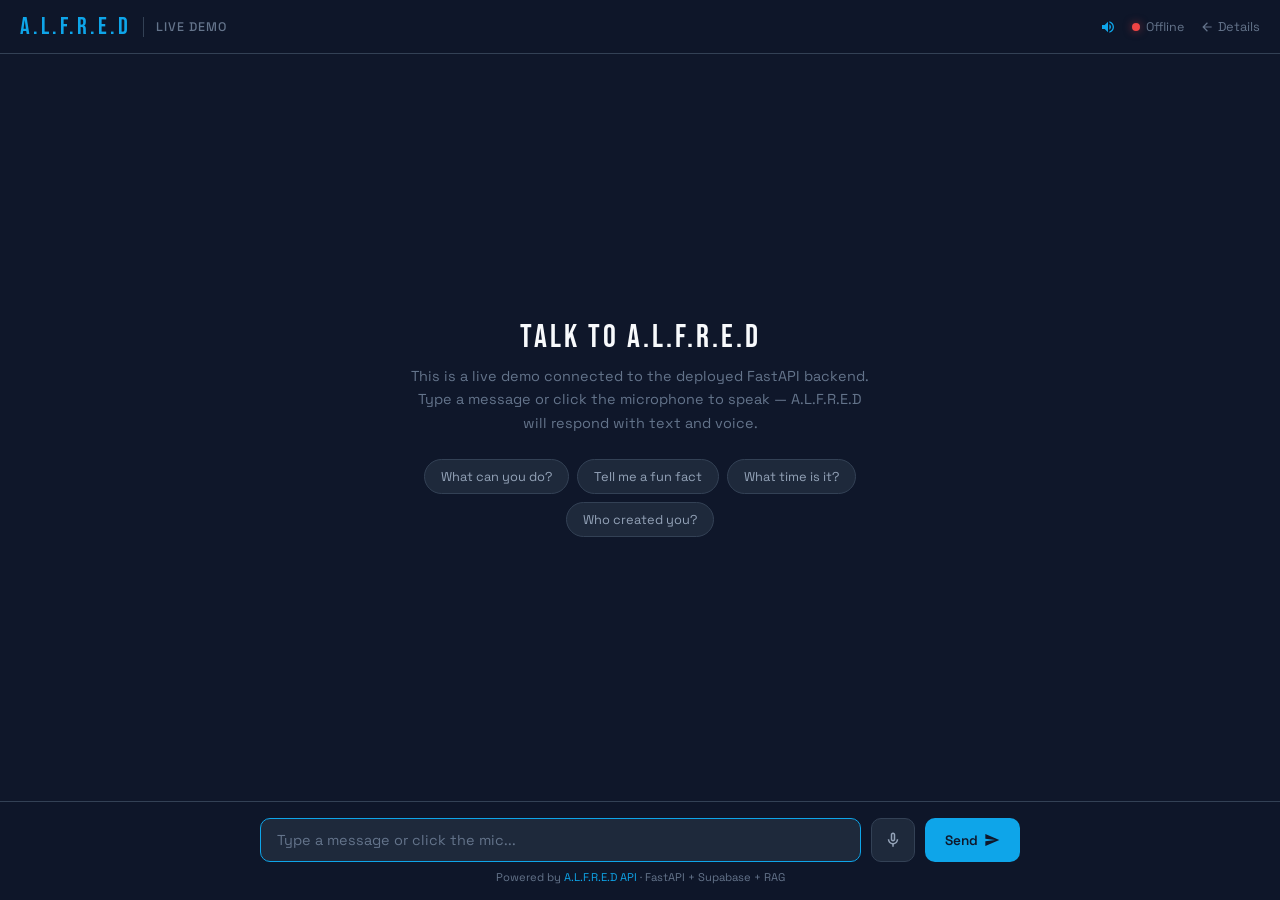
==== projects/alfred-demo/index.html @ f7248823 "Update ALFRED project with live demo, API docs, and resume refresh" ====
<!DOCTYPE html>
<html lang="en">
<head>
  <meta charset="UTF-8">
  <meta name="viewport" content="width=device-width, initial-scale=1.0">
  <title>A.L.F.R.E.D — Live Demo</title>
  <link rel="icon" type="image/svg+xml" href="../../images/favicon.svg">
  <meta name="description" content="Interactive demo of the A.L.F.R.E.D AI assistant REST API.">
  <link rel="preconnect" href="https://fonts.googleapis.com">
  <link rel="preconnect" href="https://fonts.gstatic.com" crossorigin>
  <link href="https://fonts.googleapis.com/css2?family=Bebas+Neue&family=Space+Grotesk:wght@300;400;500;600;700&family=JetBrains+Mono:wght@400;500&display=swap" rel="stylesheet">
  <style>
    *, *::before, *::after { margin: 0; padding: 0; box-sizing: border-box; }
    :root {
      --bg: #0F172A; --surface: #1E293B; --surface-hover: #253349;
      --sky: #0EA5E9; --sky-glow: #38BDF8; --sky-dim: rgba(14,165,233,0.15);
      --green: #22C55E; --red: #EF4444; --amber: #F59E0B;
      --text: #F8FAFC; --text-muted: #94A3B8; --text-dim: #64748B;
      --border: #334155; --border-light: #475569;
    }
    html, body { height: 100%; }
    body {
      font-family: 'Space Grotesk', sans-serif;
      background: var(--bg);
      color: var(--text);
      display: flex;
      flex-direction: column;
      overflow: hidden;
    }

    /* ── Header ─────────────────────────────── */
    .header {
      display: flex;
      align-items: center;
      justify-content: space-between;
      padding: 12px 20px;
      border-bottom: 1px solid var(--border);
      background: rgba(15,23,42,0.95);
      backdrop-filter: blur(12px);
      flex-shrink: 0;
    }
    .header-left { display: flex; align-items: center; gap: 12px; }
    .header-logo {
      font-family: 'Bebas Neue', sans-serif;
      font-size: 1.5rem;
      letter-spacing: 3px;
      color: var(--sky);
    }
    .header-divider { width: 1px; height: 20px; background: var(--border); }
    .header-label { font-size: 0.78rem; color: var(--text-dim); font-weight: 500; letter-spacing: 1px; text-transform: uppercase; }
    .header-right { display: flex; align-items: center; gap: 16px; }
    .status-dot {
      width: 8px; height: 8px; border-radius: 50%;
      background: var(--text-dim);
      flex-shrink: 0;
      transition: background 300ms;
    }
    .status-dot.online { background: var(--green); box-shadow: 0 0 8px rgba(34,197,94,0.5); }
    .status-dot.offline { background: var(--red); box-shadow: 0 0 8px rgba(239,68,68,0.5); }
    .status-text { font-size: 0.78rem; color: var(--text-dim); display: flex; align-items: center; gap: 6px; }
    .back-link {
      font-size: 0.8rem; color: var(--text-dim); text-decoration: none;
      display: flex; align-items: center; gap: 4px; transition: color 200ms;
    }
    .back-link:hover { color: var(--sky); }
    .back-link svg { width: 14px; height: 14px; fill: currentColor; }

    /* ── Voice Toggle ──────────────────────── */
    .voice-toggle {
      display: flex;
      align-items: center;
      gap: 6px;
      font-size: 0.78rem;
      color: var(--text-dim);
      cursor: pointer;
      user-select: none;
      transition: color 200ms;
    }
    .voice-toggle:hover { color: var(--text-muted); }
    .voice-toggle svg { width: 16px; height: 16px; fill: currentColor; }
    .voice-toggle.active { color: var(--sky); }

    /* ── Chat Area ──────────────────────────── */
    .chat-area {
      flex: 1;
      overflow-y: auto;
      padding: 24px 20px;
      display: flex;
      flex-direction: column;
      gap: 16px;
      scroll-behavior: smooth;
    }
    .chat-area::-webkit-scrollbar { width: 4px; }
    .chat-area::-webkit-scrollbar-track { background: transparent; }
    .chat-area::-webkit-scrollbar-thumb { background: var(--border); border-radius: 2px; }

    .welcome {
      text-align: center;
      padding: 40px 20px;
      max-width: 500px;
      margin: auto;
    }
    .welcome-title {
      font-family: 'Bebas Neue', sans-serif;
      font-size: 2rem;
      letter-spacing: 3px;
      color: var(--text);
      margin-bottom: 8px;
    }
    .welcome-sub { font-size: 0.9rem; color: var(--text-dim); line-height: 1.6; margin-bottom: 24px; }
    .suggestions { display: flex; flex-wrap: wrap; gap: 8px; justify-content: center; }
    .suggestion {
      padding: 8px 16px;
      font-size: 0.8rem;
      font-family: 'Space Grotesk', sans-serif;
      color: var(--text-muted);
      background: var(--surface);
      border: 1px solid var(--border);
      border-radius: 20px;
      cursor: pointer;
      transition: all 200ms;
    }
    .suggestion:hover { border-color: var(--sky); color: var(--sky); }

    .msg { display: flex; flex-direction: column; max-width: 720px; width: 100%; animation: fadeUp 300ms ease; }
    .msg.user { align-self: flex-end; align-items: flex-end; }
    .msg.assistant { align-self: flex-start; align-items: flex-start; }
    .msg-label { font-size: 0.7rem; color: var(--text-dim); margin-bottom: 4px; letter-spacing: 1px; text-transform: uppercase; font-weight: 600; }
    .msg-bubble {
      padding: 12px 16px;
      border-radius: 12px;
      font-size: 0.9rem;
      line-height: 1.65;
      white-space: pre-wrap;
      word-break: break-word;
    }
    .msg.user .msg-bubble {
      background: var(--sky-dim);
      border: 1px solid rgba(14,165,233,0.3);
      color: var(--text);
      border-bottom-right-radius: 4px;
    }
    .msg.assistant .msg-bubble {
      background: var(--surface);
      border: 1px solid var(--border);
      color: var(--text-muted);
      border-bottom-left-radius: 4px;
    }
    .msg-time { font-size: 0.65rem; color: var(--text-dim); margin-top: 4px; font-family: 'JetBrains Mono', monospace; }

    .typing { display: flex; gap: 4px; padding: 12px 16px; }
    .typing span {
      width: 6px; height: 6px; border-radius: 50%;
      background: var(--text-dim);
      animation: bounce 1.4s infinite ease-in-out;
    }
    .typing span:nth-child(2) { animation-delay: 0.16s; }
    .typing span:nth-child(3) { animation-delay: 0.32s; }

    @keyframes bounce {
      0%, 80%, 100% { transform: scale(0.6); opacity: 0.4; }
      40% { transform: scale(1); opacity: 1; }
    }
    @keyframes fadeUp {
      from { opacity: 0; transform: translateY(12px); }
      to { opacity: 1; transform: translateY(0); }
    }

    /* ── Input Bar ──────────────────────────── */
    .input-area {
      padding: 16px 20px;
      border-top: 1px solid var(--border);
      background: rgba(15,23,42,0.95);
      backdrop-filter: blur(12px);
      flex-shrink: 0;
    }
    .input-row { display: flex; gap: 10px; max-width: 760px; margin: 0 auto; }
    .input-field {
      flex: 1;
      padding: 12px 16px;
      font-size: 0.9rem;
      font-family: 'Space Grotesk', sans-serif;
      color: var(--text);
      background: var(--surface);
      border: 1px solid var(--border);
      border-radius: 10px;
      outline: none;
      transition: border-color 200ms;
    }
    .input-field::placeholder { color: var(--text-dim); }
    .input-field:focus { border-color: var(--sky); }

    .icon-btn {
      width: 44px; height: 44px;
      display: flex;
      align-items: center;
      justify-content: center;
      background: var(--surface);
      border: 1px solid var(--border);
      border-radius: 10px;
      cursor: pointer;
      transition: all 200ms;
      flex-shrink: 0;
    }
    .icon-btn svg { width: 18px; height: 18px; fill: var(--text-muted); transition: fill 200ms; }
    .icon-btn:hover { border-color: var(--sky); }
    .icon-btn:hover svg { fill: var(--sky); }
    .icon-btn:disabled { opacity: 0.4; cursor: not-allowed; }
    .icon-btn.listening {
      border-color: var(--red);
      background: rgba(239,68,68,0.1);
      animation: pulse 1.5s infinite;
    }
    .icon-btn.listening svg { fill: var(--red); }

    @keyframes pulse {
      0%, 100% { box-shadow: 0 0 0 0 rgba(239,68,68,0.3); }
      50% { box-shadow: 0 0 0 8px rgba(239,68,68,0); }
    }

    .send-btn {
      padding: 12px 20px;
      font-size: 0.85rem;
      font-weight: 600;
      font-family: 'Space Grotesk', sans-serif;
      color: var(--bg);
      background: var(--sky);
      border: none;
      border-radius: 10px;
      cursor: pointer;
      transition: all 200ms;
      display: flex;
      align-items: center;
      gap: 6px;
    }
    .send-btn:hover:not(:disabled) { background: var(--sky-glow); box-shadow: 0 0 20px rgba(14,165,233,0.3); }
    .send-btn:disabled { opacity: 0.4; cursor: not-allowed; }
    .send-btn svg { width: 16px; height: 16px; fill: currentColor; }
    .input-hint {
      text-align: center;
      font-size: 0.7rem;
      color: var(--text-dim);
      margin-top: 8px;
      max-width: 760px;
      margin-left: auto;
      margin-right: auto;
    }
    .input-hint a { color: var(--sky); text-decoration: none; }
    .input-hint a:hover { text-decoration: underline; }

    /* ── Responsive ─────────────────────────── */
    @media (max-width: 600px) {
      .header { padding: 10px 14px; }
      .header-label { display: none; }
      .header-divider { display: none; }
      .chat-area { padding: 16px 14px; }
      .input-area { padding: 12px 14px; }
      .welcome { padding: 24px 12px; }
      .welcome-title { font-size: 1.6rem; }
      .send-btn span { display: none; }
      .send-btn { padding: 12px 14px; }
    }
  </style>
</head>
<body>

  <div class="header">
    <div class="header-left">
      <div class="header-logo">A.L.F.R.E.D</div>
      <div class="header-divider"></div>
      <div class="header-label">Live Demo</div>
    </div>
    <div class="header-right">
      <div class="voice-toggle active" id="voiceToggle" onclick="toggleVoice()" title="Toggle voice responses">
        <svg viewBox="0 0 24 24"><path d="M3 9v6h4l5 5V4L7 9H3zm13.5 3c0-1.77-1.02-3.29-2.5-4.03v8.05c1.48-.73 2.5-2.25 2.5-4.02zM14 3.23v2.06c2.89.86 5 3.54 5 6.71s-2.11 5.85-5 6.71v2.06c4.01-.91 7-4.49 7-8.77s-2.99-7.86-7-8.77z"/></svg>
      </div>
      <div class="status-text">
        <span class="status-dot" id="statusDot"></span>
        <span id="statusLabel">Connecting...</span>
      </div>
      <a href="../alfred.html" class="back-link">
        <svg viewBox="0 0 24 24"><path d="M20 11H7.83l5.59-5.59L12 4l-8 8 8 8 1.41-1.41L7.83 13H20v-2z"/></svg>
        Details
      </a>
    </div>
  </div>

  <div class="chat-area" id="chatArea">
    <div class="welcome" id="welcome">
      <div class="welcome-title">Talk to A.L.F.R.E.D</div>
      <p class="welcome-sub">This is a live demo connected to the deployed FastAPI backend. Type a message or click the microphone to speak &mdash; A.L.F.R.E.D will respond with text and voice.</p>
      <div class="suggestions">
        <button class="suggestion" onclick="sendSuggestion(this)">What can you do?</button>
        <button class="suggestion" onclick="sendSuggestion(this)">Tell me a fun fact</button>
        <button class="suggestion" onclick="sendSuggestion(this)">What time is it?</button>
        <button class="suggestion" onclick="sendSuggestion(this)">Who created you?</button>
      </div>
    </div>
  </div>

  <div class="input-area">
    <div class="input-row">
      <input type="text" class="input-field" id="msgInput" placeholder="Type a message or click the mic..." autocomplete="off" autofocus>
      <button class="icon-btn" id="micBtn" onclick="toggleMic()" title="Hold to speak">
        <svg viewBox="0 0 24 24"><path d="M12 14c1.66 0 3-1.34 3-3V5c0-1.66-1.34-3-3-3S9 3.34 9 5v6c0 1.66 1.34 3 3 3zm-1-9c0-.55.45-1 1-1s1 .45 1 1v6c0 .55-.45 1-1 1s-1-.45-1-1V5zm6 6c0 2.76-2.24 5-5 5s-5-2.24-5-5H5c0 3.53 2.61 6.43 6 6.92V21h2v-3.08c3.39-.49 6-3.39 6-6.92h-2z"/></svg>
      </button>
      <button class="send-btn" id="sendBtn" onclick="send()">
        <span>Send</span>
        <svg viewBox="0 0 24 24"><path d="M2.01 21L23 12 2.01 3 2 10l15 2-15 2z"/></svg>
      </button>
    </div>
    <div class="input-hint">Powered by <a href="https://alfred-production-5c1f.up.railway.app/docs" target="_blank">A.L.F.R.E.D API</a> &middot; FastAPI + Supabase + RAG</div>
  </div>

  <script>
    const API = 'https://alfred-production-5c1f.up.railway.app';
    const chatArea = document.getElementById('chatArea');
    const msgInput = document.getElementById('msgInput');
    const sendBtn  = document.getElementById('sendBtn');
    const micBtn   = document.getElementById('micBtn');
    const statusDot = document.getElementById('statusDot');
    const statusLabel = document.getElementById('statusLabel');
    const voiceToggle = document.getElementById('voiceToggle');
    const welcome = document.getElementById('welcome');
    let sending = false;
    let voiceEnabled = true;
    let listening = false;
    let recognition = null;

    // ── Speech Recognition (STT) ──────────────────────────────────────────────

    const SpeechRecognition = window.SpeechRecognition || window.webkitSpeechRecognition;
    if (SpeechRecognition) {
      recognition = new SpeechRecognition();
      recognition.continuous = false;
      recognition.interimResults = false;
      recognition.lang = 'en-US';

      recognition.onresult = (e) => {
        const transcript = e.results[0][0].transcript;
        msgInput.value = transcript;
        stopListening();
        send();
      };

      recognition.onerror = (e) => {
        console.warn('Speech recognition error:', e.error);
        stopListening();
      };

      recognition.onend = () => {
        stopListening();
      };
    } else {
      micBtn.style.display = 'none';
    }

    function toggleMic() {
      if (!recognition) return;
      if (listening) {
        recognition.abort();
        stopListening();
      } else {
        startListening();
      }
    }

    function startListening() {
      if (!recognition || sending) return;
      listening = true;
      micBtn.classList.add('listening');
      msgInput.placeholder = 'Listening...';
      try {
        recognition.start();
      } catch (e) {
        stopListening();
      }
    }

    function stopListening() {
      listening = false;
      micBtn.classList.remove('listening');
      msgInput.placeholder = 'Type a message or click the mic...';
    }

    // ── Speech Synthesis (TTS) ────────────────────────────────────────────────

    const synth = window.speechSynthesis;

    function cleanForSpeech(text) {
      // Remove emojis
      text = text.replace(/[\u{1F000}-\u{1FFFF}|\u{2600}-\u{27BF}|\u{FE00}-\u{FEFF}|\u{1F900}-\u{1F9FF}|\u{200D}|\u{20E3}|\u{E0020}-\u{E007F}]/gu, '');
      // Pronounce acronyms naturally
      text = text.replace(/A\.L\.F\.R\.E\.D\.?/gi, 'Alfred');
      text = text.replace(/J\.A\.R\.V\.I\.S\.?/gi, 'Jarvis');
      // Remove special characters (keep letters, numbers, basic punctuation, spaces)
      text = text.replace(/[*#_~`|<>{}[\]^\\]/g, '');
      // Clean up extra whitespace
      text = text.replace(/\s{2,}/g, ' ');
      return text.trim();
    }

    function speak(text) {
      if (!voiceEnabled || !synth) return;
      synth.cancel();
      const utterance = new SpeechSynthesisUtterance(cleanForSpeech(text));
      utterance.rate = 1.0;
      utterance.pitch = 1.0;

      // Prefer a male English voice
      const voices = synth.getVoices();
      const preferred = voices.find(v =>
        v.lang.startsWith('en') && v.name.toLowerCase().includes('male')
      ) || voices.find(v =>
        v.lang.startsWith('en') && (v.name.includes('Daniel') || v.name.includes('James') || v.name.includes('Google UK English Male'))
      ) || voices.find(v => v.lang.startsWith('en'));

      if (preferred) utterance.voice = preferred;
      synth.speak(utterance);
    }

    // Voices load async in some browsers
    if (synth) synth.onvoiceschanged = () => {};

    function toggleVoice() {
      voiceEnabled = !voiceEnabled;
      voiceToggle.classList.toggle('active', voiceEnabled);
      voiceToggle.title = voiceEnabled ? 'Voice on (click to mute)' : 'Voice off (click to unmute)';
      if (!voiceEnabled && synth) synth.cancel();
    }

    // ── Health Check ──────────────────────────────────────────────────────────

    async function checkHealth() {
      try {
        const r = await fetch(`${API}/system/health`);
        const d = await r.json();
        statusDot.className = 'status-dot ' + (d.status === 'healthy' ? 'online' : 'offline');
        statusLabel.textContent = d.status === 'healthy' ? 'Online' : 'Degraded';
      } catch {
        statusDot.className = 'status-dot offline';
        statusLabel.textContent = 'Offline';
      }
    }
    checkHealth();
    setInterval(checkHealth, 30000);

    // ── Chat ──────────────────────────────────────────────────────────────────

    function timeStr() {
      return new Date().toLocaleTimeString([], { hour: '2-digit', minute: '2-digit' });
    }

    function addMsg(role, text) {
      if (welcome) welcome.style.display = 'none';
      const div = document.createElement('div');
      div.className = `msg ${role}`;
      div.innerHTML = `
        <div class="msg-label">${role === 'user' ? 'You' : 'A.L.F.R.E.D'}</div>
        <div class="msg-bubble">${escapeHtml(text)}</div>
        <div class="msg-time">${timeStr()}</div>
      `;
      chatArea.appendChild(div);
      chatArea.scrollTop = chatArea.scrollHeight;
      return div;
    }

    function showTyping() {
      const div = document.createElement('div');
      div.className = 'msg assistant';
      div.id = 'typing';
      div.innerHTML = `
        <div class="msg-label">A.L.F.R.E.D</div>
        <div class="msg-bubble"><div class="typing"><span></span><span></span><span></span></div></div>
      `;
      chatArea.appendChild(div);
      chatArea.scrollTop = chatArea.scrollHeight;
    }

    function removeTyping() {
      const el = document.getElementById('typing');
      if (el) el.remove();
    }

    function escapeHtml(s) {
      const d = document.createElement('div');
      d.textContent = s;
      return d.innerHTML;
    }

    async function send() {
      const text = msgInput.value.trim();
      if (!text || sending) return;

      sending = true;
      sendBtn.disabled = true;
      micBtn.disabled = true;
      msgInput.value = '';
      addMsg('user', text);
      showTyping();

      try {
        const r = await fetch(`${API}/chat`, {
          method: 'POST',
          headers: { 'Content-Type': 'application/json' },
          body: JSON.stringify({ message: text })
        });
        const d = await r.json();
        removeTyping();
        addMsg('assistant', d.response);
        speak(d.response);
      } catch (e) {
        removeTyping();
        addMsg('assistant', 'Sorry, I could not reach the server. Please try again later.');
      }

      sending = false;
      sendBtn.disabled = false;
      micBtn.disabled = false;
      msgInput.focus();
    }

    function sendSuggestion(btn) {
      msgInput.value = btn.textContent;
      send();
    }

    msgInput.addEventListener('keydown', (e) => {
      if (e.key === 'Enter' && !e.shiftKey) {
        e.preventDefault();
        send();
      }
    });
  </script>
</body>
</html>
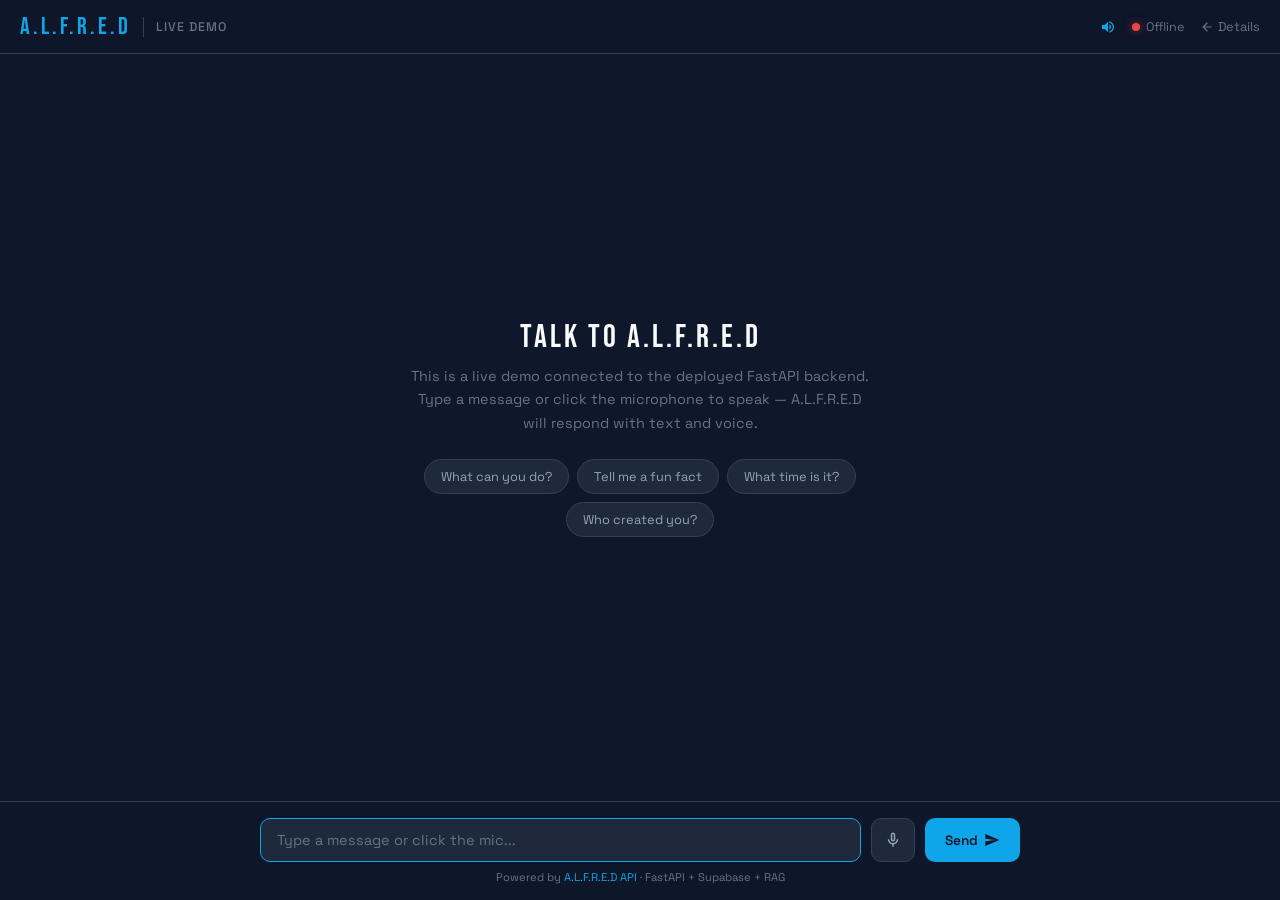
==== commit 70ea204c: "demo sends API key + persists session" ====
--- a/projects/alfred-demo/index.html
+++ b/projects/alfred-demo/index.html
@@ -314,6 +314,8 @@
 
   <script>
     const API = 'https://alfred-production-5c1f.up.railway.app';
+    const API_KEY = 'alfred-demo-2026';
+    const HEADERS = { 'Content-Type': 'application/json', 'X-API-Key': API_KEY };
     const chatArea = document.getElementById('chatArea');
     const msgInput = document.getElementById('msgInput');
     const sendBtn  = document.getElementById('sendBtn');
@@ -326,6 +328,7 @@
     let voiceEnabled = true;
     let listening = false;
     let recognition = null;
+    let sessionId = null;  // Persists across messages within a visit
 
     // ── Speech Recognition (STT) ──────────────────────────────────────────────
 
@@ -422,6 +425,18 @@
     // Voices load async in some browsers
     if (synth) synth.onvoiceschanged = () => {};
 
+    // Mobile browsers require a user gesture to unlock speech synthesis
+    let ttsUnlocked = false;
+    function unlockTTS() {
+      if (ttsUnlocked || !synth) return;
+      const silence = new SpeechSynthesisUtterance('');
+      silence.volume = 0;
+      synth.speak(silence);
+      ttsUnlocked = true;
+    }
+    document.addEventListener('click', unlockTTS, { once: true });
+    document.addEventListener('touchstart', unlockTTS, { once: true });
+
     function toggleVoice() {
       voiceEnabled = !voiceEnabled;
       voiceToggle.classList.toggle('active', voiceEnabled);
@@ -455,9 +470,10 @@
       if (welcome) welcome.style.display = 'none';
       const div = document.createElement('div');
       div.className = `msg ${role}`;
+      const content = role === 'assistant' ? renderMarkdown(text) : escapeHtml(text);
       div.innerHTML = `
         <div class="msg-label">${role === 'user' ? 'You' : 'A.L.F.R.E.D'}</div>
-        <div class="msg-bubble">${escapeHtml(text)}</div>
+        <div class="msg-bubble">${content}</div>
         <div class="msg-time">${timeStr()}</div>
       `;
       chatArea.appendChild(div);
@@ -488,6 +504,21 @@
       return d.innerHTML;
     }
 
+    function renderMarkdown(text) {
+      let html = escapeHtml(text);
+      // Bold: **text** or __text__
+      html = html.replace(/\*\*(.+?)\*\*/g, '<strong>$1</strong>');
+      html = html.replace(/__(.+?)__/g, '<strong>$1</strong>');
+      // Italic: *text* or _text_
+      html = html.replace(/\*(.+?)\*/g, '<em>$1</em>');
+      html = html.replace(/(?<!\w)_(.+?)_(?!\w)/g, '<em>$1</em>');
+      // Inline code: `text`
+      html = html.replace(/`(.+?)`/g, '<code style="background:rgba(14,165,233,0.15);padding:1px 5px;border-radius:4px;font-size:0.85em">$1</code>');
+      // Line breaks
+      html = html.replace(/\n/g, '<br>');
+      return html;
+    }
+
     async function send() {
       const text = msgInput.value.trim();
       if (!text || sending) return;
@@ -500,12 +531,15 @@
       showTyping();
 
       try {
+        const payload = { message: text };
+        if (sessionId) payload.session_id = sessionId;
         const r = await fetch(`${API}/chat`, {
           method: 'POST',
-          headers: { 'Content-Type': 'application/json' },
-          body: JSON.stringify({ message: text })
+          headers: HEADERS,
+          body: JSON.stringify(payload)
         });
         const d = await r.json();
+        sessionId = d.session_id;  // Persist for subsequent messages
         removeTyping();
         addMsg('assistant', d.response);
         speak(d.response);
